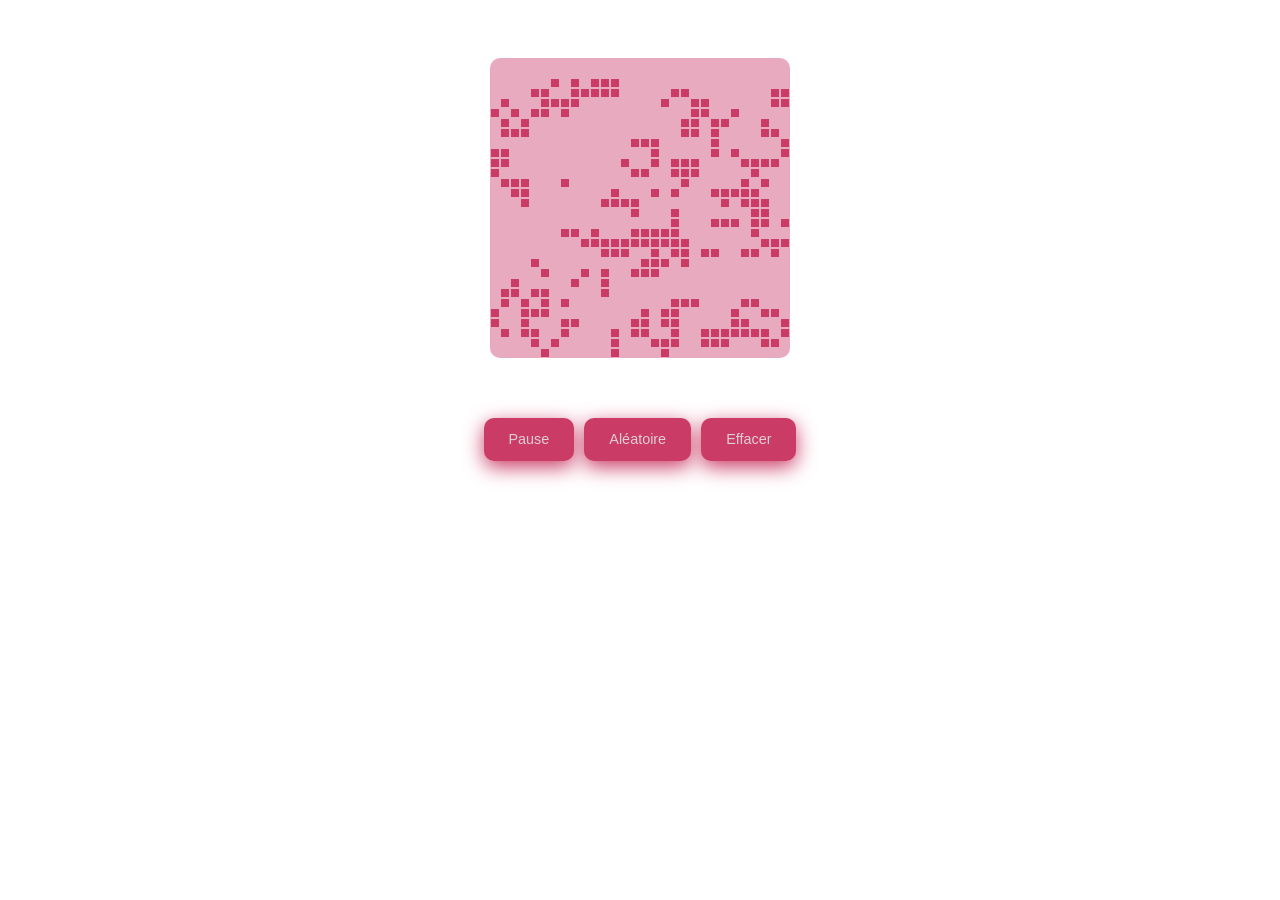
==== jeu_de_la_vie.html @ a3a704bd "Add files via upload Une version HTML/JavaScript reprenant le même algorithme" ====
<!DOCTYPE html>
<html lang="fr">
<head>
    <meta charset="UTF-8">
    <style>        
        /* ===== VARIABLES DE COULEURS ===== */
        :root {
            --primary-bg: #E8AABE;
            --purple: #CA3C66;
            --dark-purple: #4f122b;
            --white: #dfced6;
        }

        body {
            font-family: 'Segoe UI', Tahoma, Geneva, Verdana, sans-serif;
            color: var(--dark-purple);
            line-height: 1.6;
        }

        .game-container {
            display: flex;
            flex-direction: column;
            align-items: center;
            gap: 20px;
        }

        .color-box {
            background-color: rgba(255, 255, 255, 0.3);
            color: var(--dark-purple);
            padding: 20px;
            margin-top: 30px;
            border-radius: 30px;
            display: flex;
            flex-direction: column;
        }

        #canvas {
            border-radius: 10px;
            display: block;
        }

        .controls {
            display: flex;
            gap: 10px;
        }

        nav {
            width: fit-content;
            border-radius: 20px;
            background-color: rgba(255, 255, 255, 0.5);
            display: flex;
            gap: 10px;
            padding: 10px;
            margin: 10px;
        }

        .nav-btn{   
            display: inline-block;
            padding: 10px 25px;
            background-color: var(--purple);
            color: var(--white);
            text-decoration: none;
            border-radius: 10px;
            font-weight: 500;
            font-size: 0.9rem;
            transition: all 0.3s ease;
            box-shadow: 0 6px 20px var(--purple);
        }

        .nav-btn:hover {
            background-color: var(--dark-purple);
            color: var(--primary-bg);
            box-shadow: 0 6px 20px var(--dark-purple);
            transform: translateY(-2px);
        }
    </style>
</head>
<body>
    <div class="game-container">
            <section class="color-box">
                <canvas id="canvas"></canvas>
            </section>
                <nav class="controls">
                    <a id="btnPlay" class="nav-btn">Lancer</a>
                    <a id="btnRandom" class="nav-btn">Aléatoire</a>
                    <a id="btnClear" class="nav-btn">Effacer</a>
                </nav>
        </div>
    </div>

    <script>
        const SIZE = 30;
        const CELL = 10;
        const canvas = document.getElementById('canvas');
        const ctx = canvas.getContext('2d');
        canvas.width = SIZE * CELL;
        canvas.height = SIZE * CELL;

        let grid = newGrid();
        let running = false;
        let intervalId = null;
        let painting = false;

        function newGrid() {
            return Array.from({length: SIZE}, () => new Uint8Array(SIZE));
        }

        function draw() {
            ctx.clearRect(0, 0, canvas.width, canvas.height);
            for (let r = 0; r < SIZE; r++) {
                for (let c = 0; c < SIZE; c++) {
                    ctx.fillStyle = grid[r][c] ? '#CA3C66' : '#E8AABE';
                    ctx.fillRect(c * CELL, r * CELL, CELL, CELL);
                    ctx.strokeStyle = "#E8AABE";
                    ctx.lineWidth = 2;
                    ctx.strokeRect(c * CELL, r * CELL, CELL, CELL);
                }
            }
        }

        function step() {
            const next = newGrid();
            for (let r = 0; r < SIZE; r++) {
                for (let c = 0; c < SIZE; c++) {
                    let n = 0;
                    for (let i = r-1; i <= r+1; i++)
                        for (let j = c-1; j <= c+1; j++)
                            if ((i !== r || j !== c) && i >= 0 && i < SIZE && j >= 0 && j < SIZE)
                                n += grid[i][j];
                    next[r][c] = grid[r][c] ? (n === 2 || n === 3 ? 1 : 0) : (n === 3 ? 1 : 0);
                }
            }
            grid = next;
            draw();
        }

        function getRC(cx, cy) {
            const rect = canvas.getBoundingClientRect();
            return {
                r: Math.floor((cy - rect.top) / CELL),
                c: Math.floor((cx - rect.left) / CELL)
            };
        }

        function toggleCell(cx, cy) {
            const {r, c} = getRC(cx, cy);
            if (r >= 0 && r < SIZE && c >= 0 && c < SIZE) {
                grid[r][c] = grid[r][c] ? 0 : 1;
                draw();
            }
        }

        function paintCell(cx, cy) {
            const {r, c} = getRC(cx, cy);
            if (r >= 0 && r < SIZE && c >= 0 && c < SIZE) {
                grid[r][c] = 1;
                draw();
            }
        }

        canvas.addEventListener('mousedown', e => { painting = true; toggleCell(e.clientX, e.clientY); });
        canvas.addEventListener('mousemove', e => { if (painting) paintCell(e.clientX, e.clientY); });
        canvas.addEventListener('mouseup', () => painting = false);
        canvas.addEventListener('mouseleave', () => painting = false);

        document.getElementById('btnPlay').addEventListener('click', () => {
            running = !running;
            document.getElementById('btnPlay').textContent = running ? 'Pause' : 'Lancer';
            if (running) intervalId = setInterval(step, 120);
            else clearInterval(intervalId);
        });

        document.getElementById('btnRandom').addEventListener('click', () => {
            grid = newGrid();
            for (let r = 0; r < SIZE; r++)
                for (let c = 0; c < SIZE; c++)
                    grid[r][c] = Math.random() < 0.3 ? 1 : 0;
            draw();
        });

        document.getElementById('btnClear').addEventListener('click', () => {
            if (running) {
                running = false;
                clearInterval(intervalId);
                document.getElementById('btnPlay').textContent = 'Lancer';
            }
            grid = newGrid();
            draw();
        });

        draw();
        document.getElementById('btnRandom').click();
        document.getElementById('btnPlay').click();
    </script>
</body>
</html>
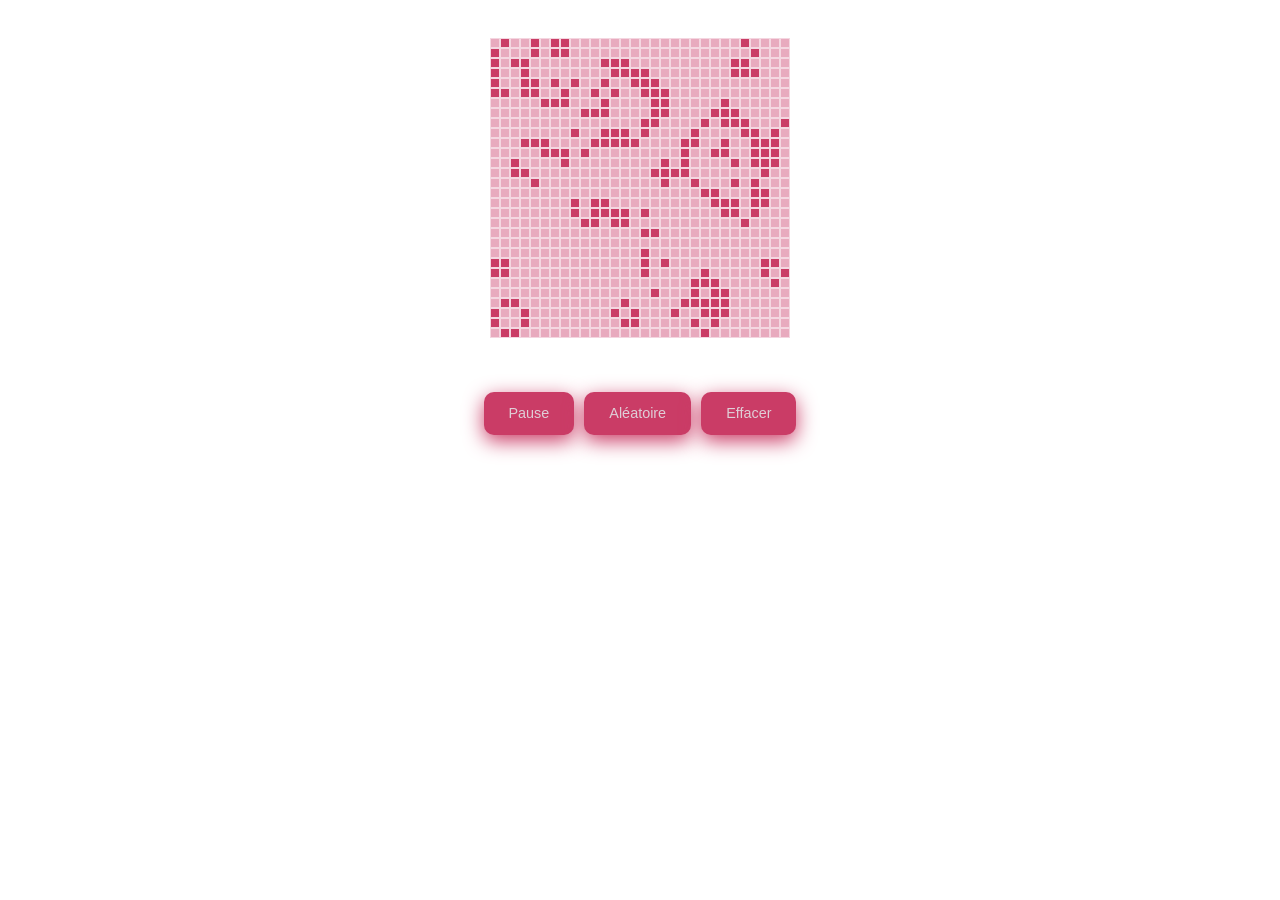
==== commit 67d240b9: "changement esthétiques pour la version html" ====
--- a/jeu_de_la_vie.html
+++ b/jeu_de_la_vie.html
@@ -11,12 +11,6 @@
             --white: #dfced6;
         }
 
-        body {
-            font-family: 'Segoe UI', Tahoma, Geneva, Verdana, sans-serif;
-            color: var(--dark-purple);
-            line-height: 1.6;
-        }
-
         .game-container {
             display: flex;
             flex-direction: column;
@@ -26,40 +20,25 @@
 
         .color-box {
             background-color: rgba(255, 255, 255, 0.3);
-            color: var(--dark-purple);
             padding: 20px;
-            margin-top: 30px;
-            border-radius: 30px;
-            display: flex;
-            flex-direction: column;
-        }
-
-        #canvas {
-            border-radius: 10px;
-            display: block;
-        }
-
-        .controls {
-            display: flex;
-            gap: 10px;
+            margin-top: 10px;
+            border-radius: 20px;
         }
 
         nav {
-            width: fit-content;
             border-radius: 20px;
             background-color: rgba(255, 255, 255, 0.5);
             display: flex;
             gap: 10px;
             padding: 10px;
-            margin: 10px;
         }
 
         .nav-btn{   
-            display: inline-block;
+            font-family: 'Segoe UI', Tahoma, Geneva, Verdana, sans-serif;
+            line-height: 1.6;
             padding: 10px 25px;
             background-color: var(--purple);
             color: var(--white);
-            text-decoration: none;
             border-radius: 10px;
             font-weight: 500;
             font-size: 0.9rem;
@@ -77,15 +56,14 @@
 </head>
 <body>
     <div class="game-container">
-            <section class="color-box">
-                <canvas id="canvas"></canvas>
-            </section>
-                <nav class="controls">
-                    <a id="btnPlay" class="nav-btn">Lancer</a>
-                    <a id="btnRandom" class="nav-btn">Aléatoire</a>
-                    <a id="btnClear" class="nav-btn">Effacer</a>
-                </nav>
-        </div>
+        <section class="color-box">
+            <canvas id="canvas"></canvas>
+        </section>
+        <nav class="controls">
+            <a id="btnPlay" class="nav-btn">Lancer</a>
+            <a id="btnRandom" class="nav-btn">Aléatoire</a>
+            <a id="btnClear" class="nav-btn">Effacer</a>
+        </nav>
     </div>
 
     <script>
@@ -111,7 +89,7 @@
                 for (let c = 0; c < SIZE; c++) {
                     ctx.fillStyle = grid[r][c] ? '#CA3C66' : '#E8AABE';
                     ctx.fillRect(c * CELL, r * CELL, CELL, CELL);
-                    ctx.strokeStyle = "#E8AABE";
+                    ctx.strokeStyle = "#F4D6E0";
                     ctx.lineWidth = 2;
                     ctx.strokeRect(c * CELL, r * CELL, CELL, CELL);
                 }
